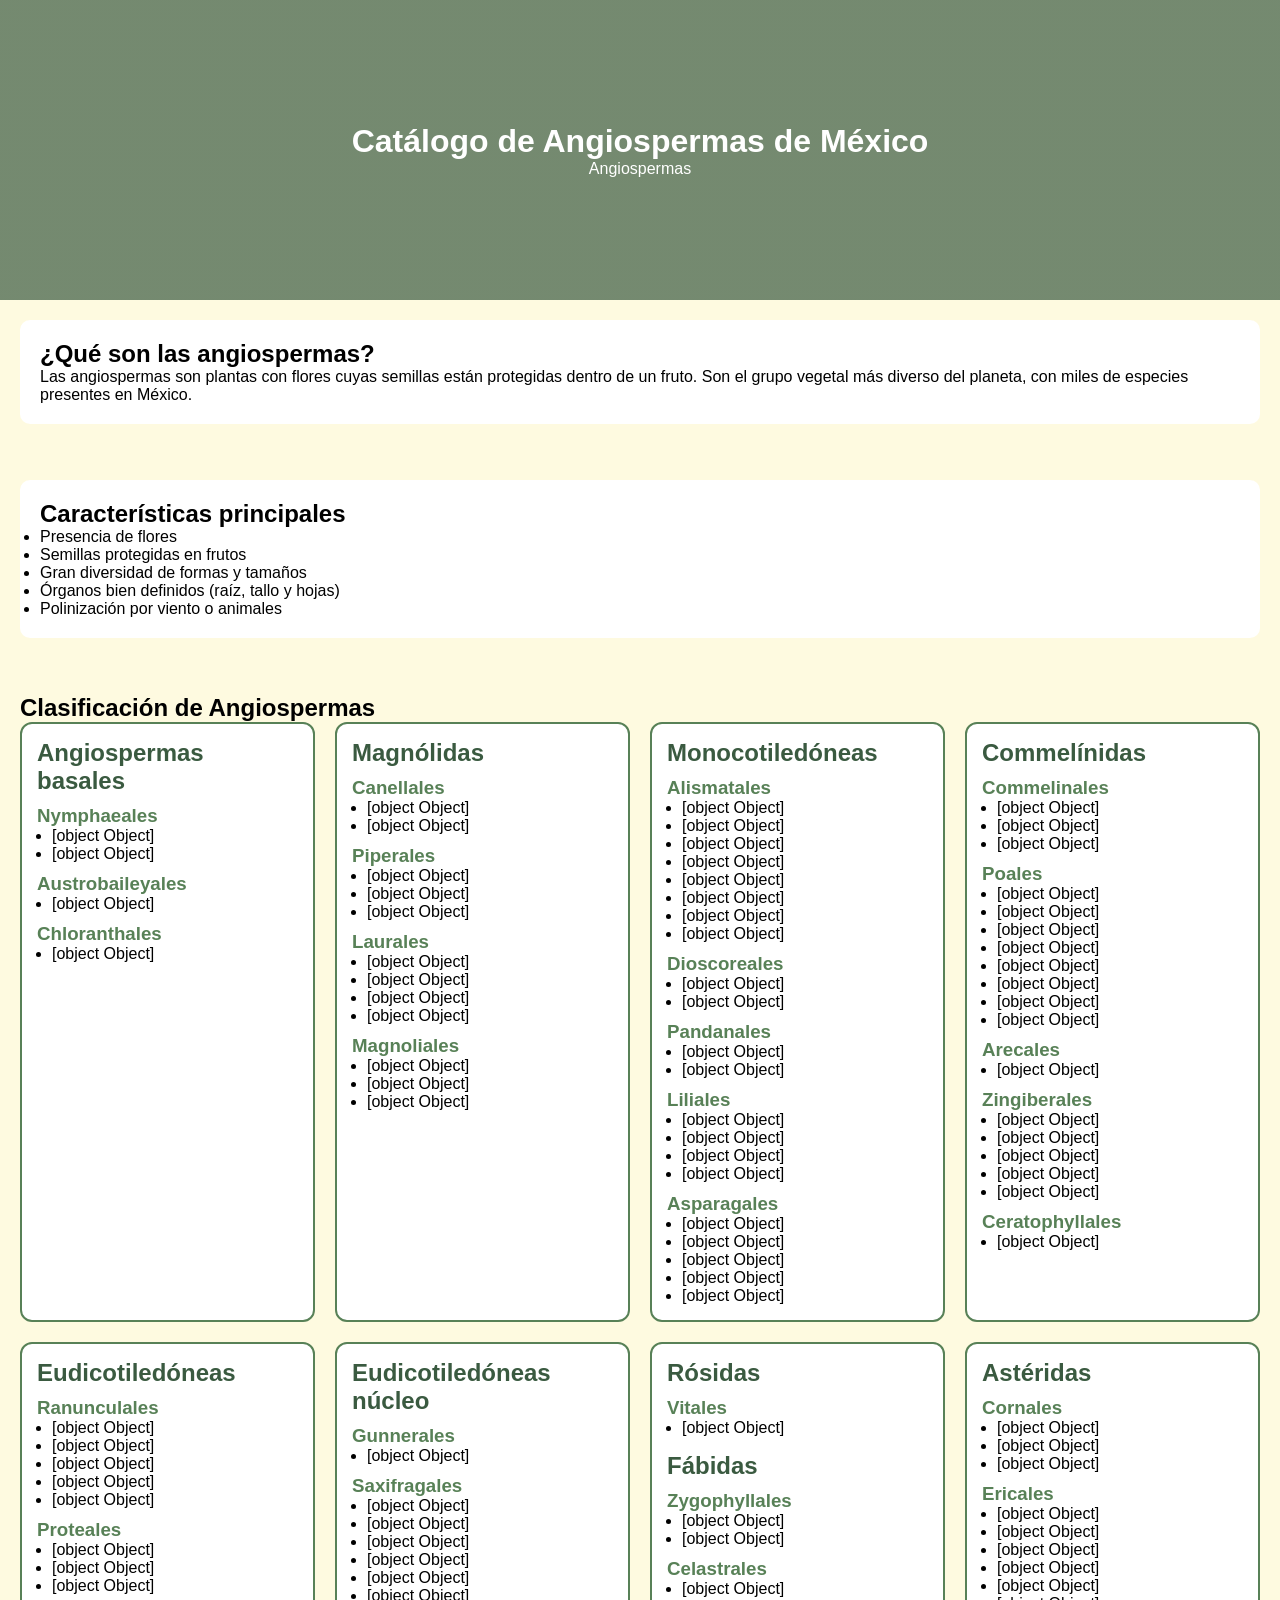
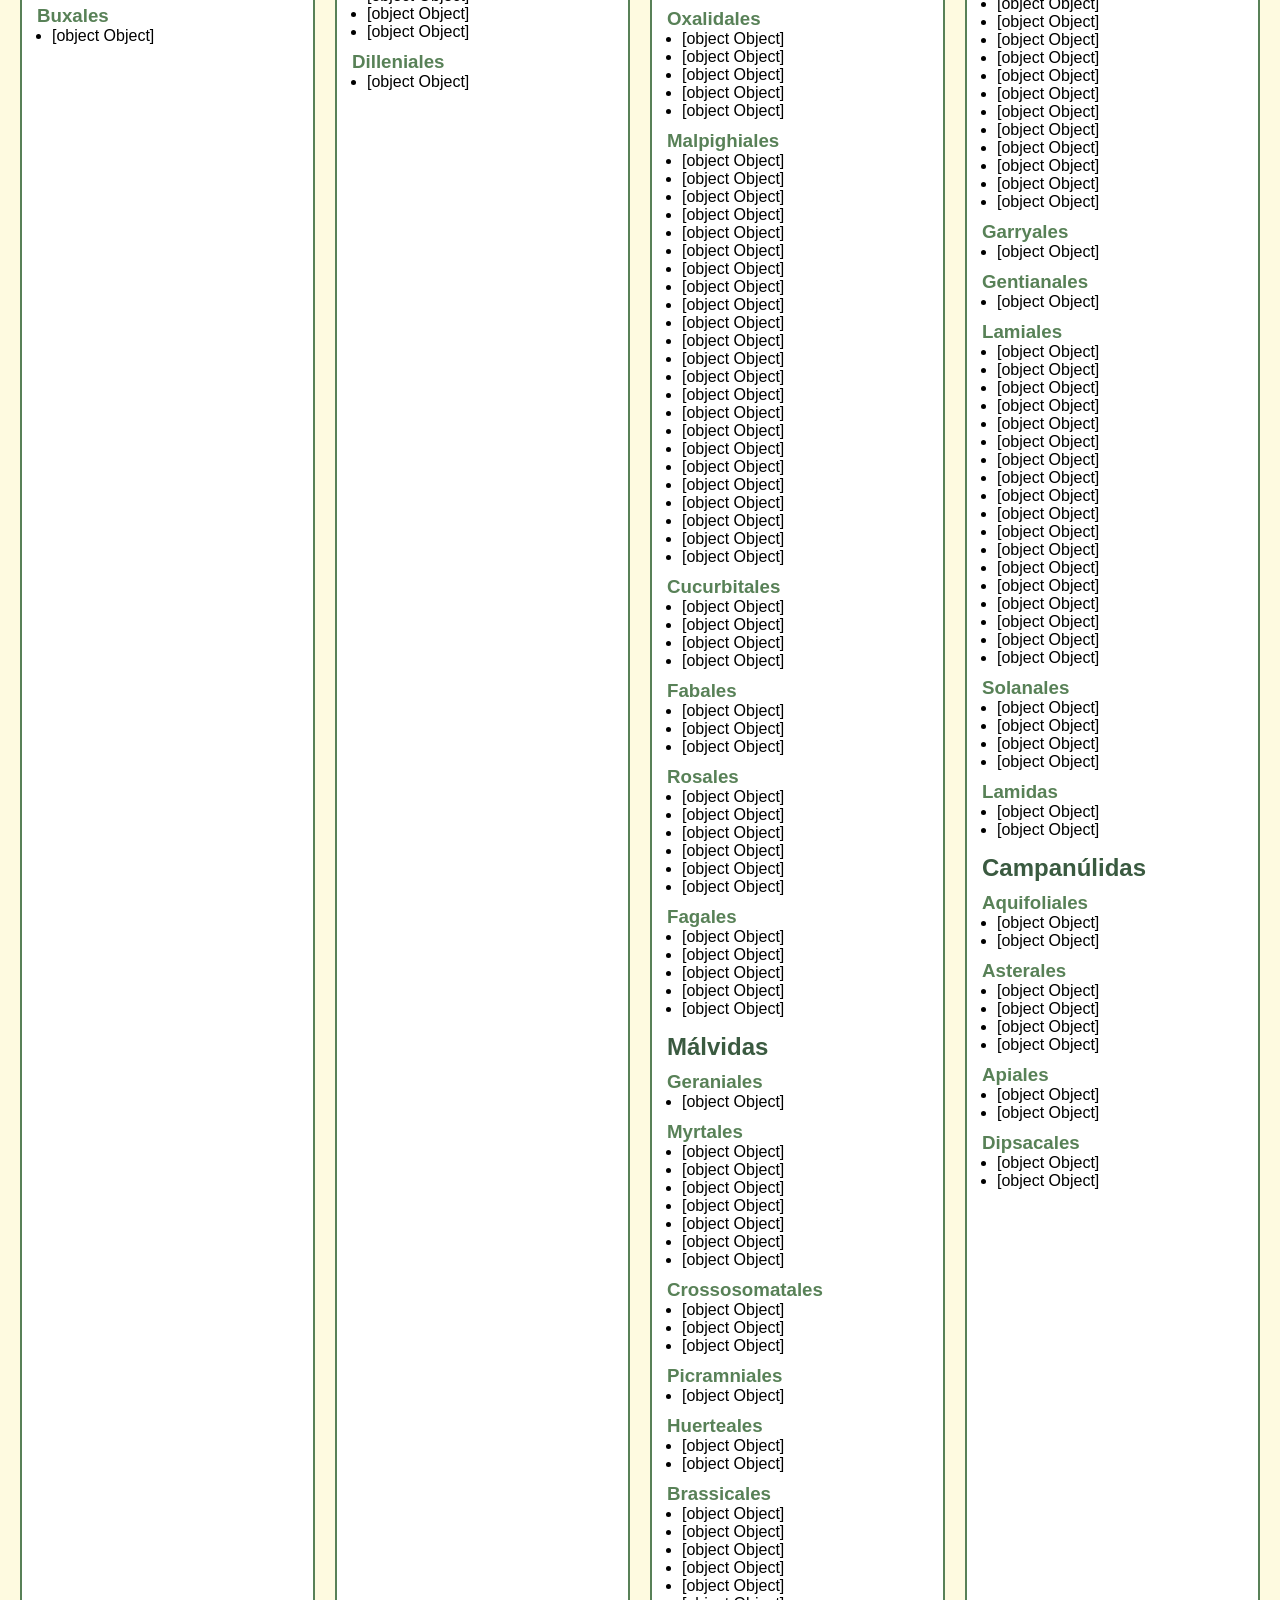
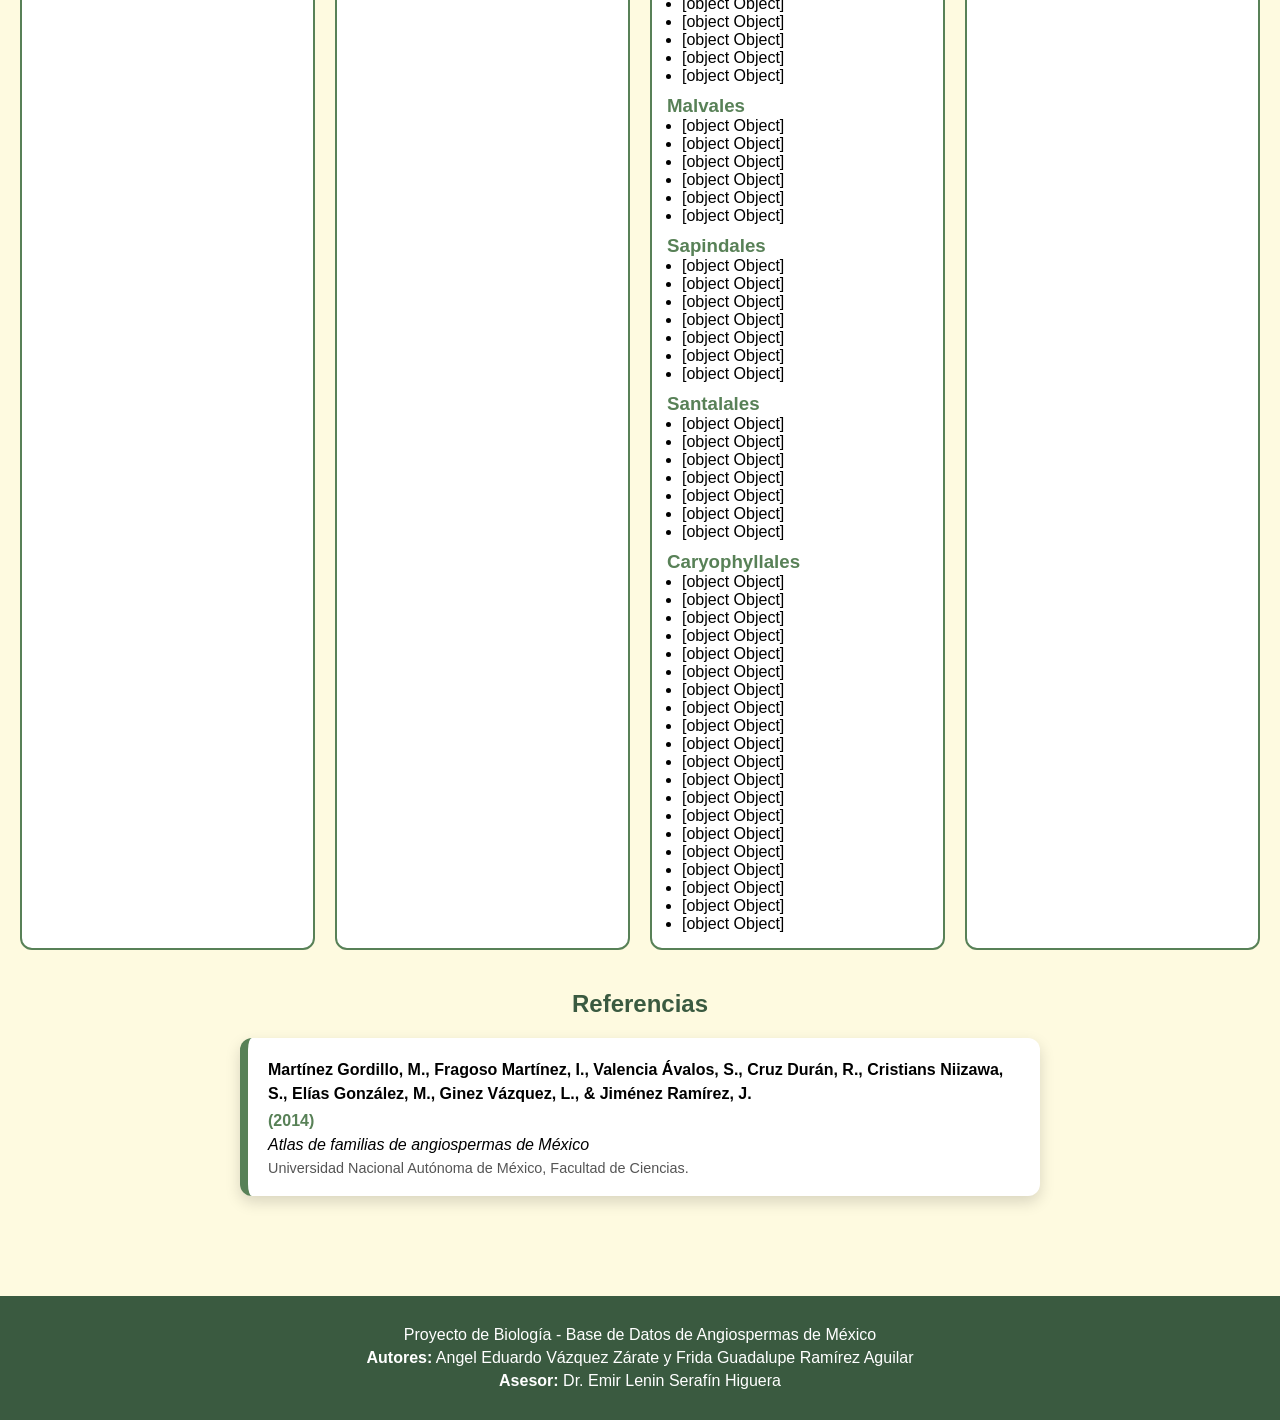
==== index.html @ 02abdee1 "primer commit" ====
<!DOCTYPE html>
<html lang="es">
<head>
    <meta charset="UTF-8">
    <title>Catálogo de Angiospermas de México</title>
    <link rel="stylesheet" href="style.css">
</head>

<body data-page="angiospermas">

<!-- 🔝 HEADER -->
<header class="hero">
    <div class="overlay">
        <h1>Catálogo de Angiospermas de México</h1>

        <!-- 🔥 NAV LIMPIO -->
        <nav class="menu-clados">
            <a href="Angio1.html">Angiospermas</a>
        </nav>
    </div>
</header>

<!-- 📚 CONTENIDO -->
<main>

    <!-- INTRO -->
    <section class="intro">
        <h2>¿Qué son las angiospermas?</h2>
        <p>
            Las angiospermas son plantas con flores cuyas semillas están protegidas dentro de un fruto.
            Son el grupo vegetal más diverso del planeta, con miles de especies presentes en México.
        </p>
    </section>

    <br><br>

    <!-- CARACTERÍSTICAS -->
    <section class="intro">
        <h2>Características principales</h2>
        <ul>
            <li>Presencia de flores</li>
            <li>Semillas protegidas en frutos</li>
            <li>Gran diversidad de formas y tamaños</li>
            <li>Órganos bien definidos (raíz, tallo y hojas)</li>
            <li>Polinización por viento o animales</li>
        </ul>
    </section>

    <br><br>

    <!-- 🌿 CLASIFICACIÓN -->
    <section class="clasificacion">
        <h2>Clasificación de Angiospermas</h2>
        <div id="contenedor-angiospermas"></div>
    </section>

    <!-- 📚 REFERENCIAS -->
    <section class="referencias">
        <h2>Referencias</h2>

        <div class="ref-card">
            <p class="ref-autores">
                Martínez Gordillo, M., Fragoso Martínez, I., Valencia Ávalos, S., 
                Cruz Durán, R., Cristians Niizawa, S., Elías González, M., 
                Ginez Vázquez, L., & Jiménez Ramírez, J.
            </p>

            <p class="ref-anio">(2014)</p>

            <p class="ref-titulo">
                <em>Atlas de familias de angiospermas de México</em>
            </p>

            <p class="ref-editorial">
                Universidad Nacional Autónoma de México, Facultad de Ciencias.
            </p>
        </div>
    </section>

</main>

<!-- 🔝 BOTÓN -->
<button id="btn-top">↑</button>

<!-- 📌 FOOTER UNIFICADO -->
<footer class="footer-info">
    <p>Proyecto de Biología - Base de Datos de Angiospermas de México</p>
    <p><strong>Autores:</strong> Angel Eduardo Vázquez Zárate y Frida Guadalupe Ramírez Aguilar</p>
    <p><strong>Asesor:</strong> Dr. Emir Lenin Serafín Higuera</p>
</footer>

<!-- ⚙️ JS -->
<script src="main.js"></script>

</body>
</html>
---- style.css ----
/* RESET */
* {
    margin: 0;
    padding: 0;
    box-sizing: border-box;
}

/* VARIABLES */
:root {
    --verde-oscuro: #3a5a40;
    --verde-medio: #588157;
    --verde-claro: #a3b18a;
    --fondo: #fefae0;
    --blanco: #ffffff;
}

/* BODY */
body {
    font-family: Arial, sans-serif;
    background-color: var(--fondo);
}

/* HEADER */
.hero {
    height: 300px;
    background: linear-gradient(rgba(58,90,64,0.7), rgba(58,90,64,0.7)),
    url('img/Encabezado angio.jpg');
    background-size: cover;
    display: flex;
    justify-content: center;
    align-items: center;
}

.overlay {
    text-align: center;
    color: white;
}

nav a {
    margin: 0 10px;
    color: white;
    text-decoration: none;
}

/* MAIN */
main {
    padding: 20px;
}

/* INTRO */
.intro {
    background: white;
    padding: 20px;
    border-radius: 10px;
    margin-bottom: 20px;
}

/* GRID */
#contenedor-angiospermas {
    display: grid;
    grid-template-columns: repeat(auto-fit, minmax(280px, 1fr));
    gap: 20px;
}

/* TARJETAS */
.card-clado {
    background: white;
    border-radius: 12px;
    padding: 15px;
    border: 2px solid var(--verde-medio);
    transition: 0.3s;
    cursor: pointer;
}

.card-clado:hover {
    transform: scale(1.03);
}

/* TEXTOS */
.card-clado h2 {
    color: var(--verde-oscuro);
    margin-bottom: 10px;
}

.card-clado h3 {
    margin-top: 10px;
    color: var(--verde-medio);
}

.card-clado ul {
    padding-left: 15px;
}

/* BOTÓN */
#btn-top {
    position: fixed;
    bottom: 20px;
    right: 20px;
    display: none;
    width: 45px;
    height: 45px;
    border-radius: 50%;
    background: var(--verde-medio);
    color: white;
    border: none;
    cursor: pointer;
}



.footer-info {
    background-color: var(--verde-oscuro);
    color: white;
    text-align: center;
    padding: 25px 15px;
    margin-top: 40px;
}

.footer-info p {
    margin: 5px 0;
}

/* ========================= */
/* REFERENCIAS PRO */
/* ========================= */

.referencias {
    margin: 40px 20px;
}

.referencias h2 {
    margin-bottom: 20px;
    color: var(--verde-oscuro);
    text-align: center;
}

/* 🔥 TARJETA BONITA */
.ref-card {
    background: var(--blanco);
    border-radius: 12px;
    padding: 20px;
    max-width: 800px;
    margin: auto;

    /* EFECTO PRO */
    border-left: 8px solid var(--verde-medio);
    box-shadow: 0 6px 15px rgba(0,0,0,0.15);

    transition: 0.3s;
}

/* 🔥 HOVER SUAVE */
.ref-card:hover {
    transform: translateY(-5px);
    box-shadow: 0 12px 22px rgba(0,0,0,0.2);
}

/* TEXTOS */
.ref-autores {
    font-weight: bold;
    line-height: 1.5;
}

.ref-anio {
    color: var(--verde-medio);
    margin: 6px 0;
    font-weight: bold;
}

.ref-titulo {
    margin: 6px 0;
    font-style: italic;
}

.ref-editorial {
    font-size: 0.9em;
    color: #555;
}
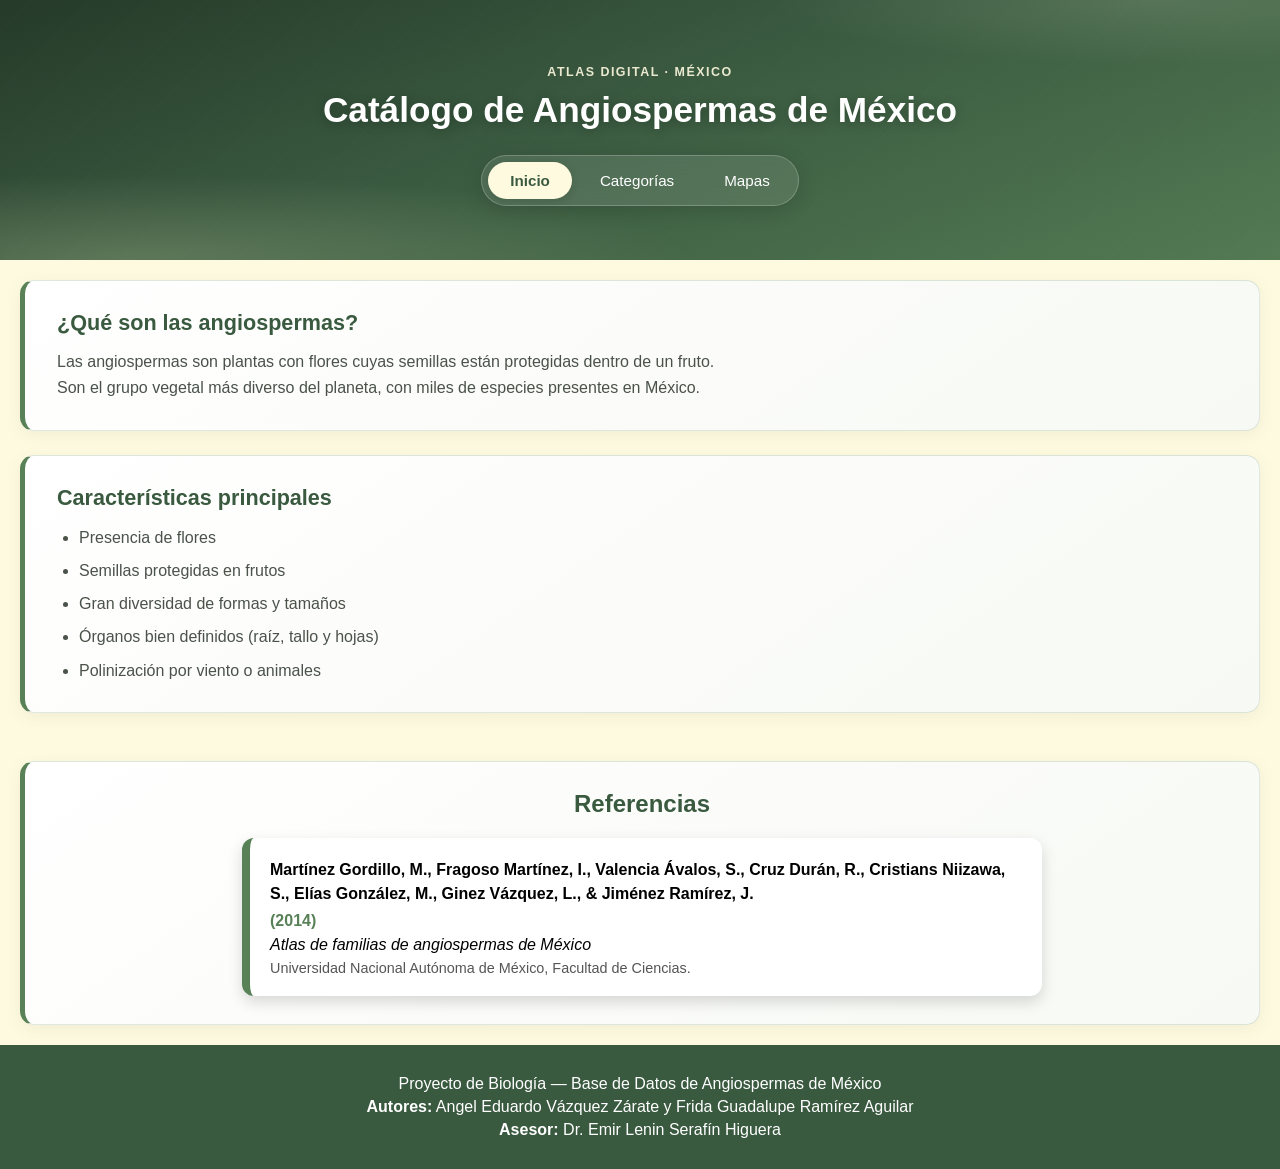
==== commit 73ecb458: "nuevos cambios" ====
--- a/index.html
+++ b/index.html
@@ -2,95 +2,10 @@
 <html lang="es">
 <head>
     <meta charset="UTF-8">
+    <meta http-equiv="refresh" content="0; url=inicio/index.html">
     <title>Catálogo de Angiospermas de México</title>
-    <link rel="stylesheet" href="style.css">
 </head>
-
-<body data-page="angiospermas">
-
-<!-- 🔝 HEADER -->
-<header class="hero">
-    <div class="overlay">
-        <h1>Catálogo de Angiospermas de México</h1>
-
-        <!-- 🔥 NAV LIMPIO -->
-        <nav class="menu-clados">
-            <a href="Angio1.html">Angiospermas</a>
-        </nav>
-    </div>
-</header>
-
-<!-- 📚 CONTENIDO -->
-<main>
-
-    <!-- INTRO -->
-    <section class="intro">
-        <h2>¿Qué son las angiospermas?</h2>
-        <p>
-            Las angiospermas son plantas con flores cuyas semillas están protegidas dentro de un fruto.
-            Son el grupo vegetal más diverso del planeta, con miles de especies presentes en México.
-        </p>
-    </section>
-
-    <br><br>
-
-    <!-- CARACTERÍSTICAS -->
-    <section class="intro">
-        <h2>Características principales</h2>
-        <ul>
-            <li>Presencia de flores</li>
-            <li>Semillas protegidas en frutos</li>
-            <li>Gran diversidad de formas y tamaños</li>
-            <li>Órganos bien definidos (raíz, tallo y hojas)</li>
-            <li>Polinización por viento o animales</li>
-        </ul>
-    </section>
-
-    <br><br>
-
-    <!-- 🌿 CLASIFICACIÓN -->
-    <section class="clasificacion">
-        <h2>Clasificación de Angiospermas</h2>
-        <div id="contenedor-angiospermas"></div>
-    </section>
-
-    <!-- 📚 REFERENCIAS -->
-    <section class="referencias">
-        <h2>Referencias</h2>
-
-        <div class="ref-card">
-            <p class="ref-autores">
-                Martínez Gordillo, M., Fragoso Martínez, I., Valencia Ávalos, S., 
-                Cruz Durán, R., Cristians Niizawa, S., Elías González, M., 
-                Ginez Vázquez, L., & Jiménez Ramírez, J.
-            </p>
-
-            <p class="ref-anio">(2014)</p>
-
-            <p class="ref-titulo">
-                <em>Atlas de familias de angiospermas de México</em>
-            </p>
-
-            <p class="ref-editorial">
-                Universidad Nacional Autónoma de México, Facultad de Ciencias.
-            </p>
-        </div>
-    </section>
-
-</main>
-
-<!-- 🔝 BOTÓN -->
-<button id="btn-top">↑</button>
-
-<!-- 📌 FOOTER UNIFICADO -->
-<footer class="footer-info">
-    <p>Proyecto de Biología - Base de Datos de Angiospermas de México</p>
-    <p><strong>Autores:</strong> Angel Eduardo Vázquez Zárate y Frida Guadalupe Ramírez Aguilar</p>
-    <p><strong>Asesor:</strong> Dr. Emir Lenin Serafín Higuera</p>
-</footer>
-
-<!-- ⚙️ JS -->
-<script src="main.js"></script>
-
+<body>
+    <p>Redirigiendo a <a href="inicio/index.html">Inicio</a>...</p>
 </body>
-</html>+</html>
